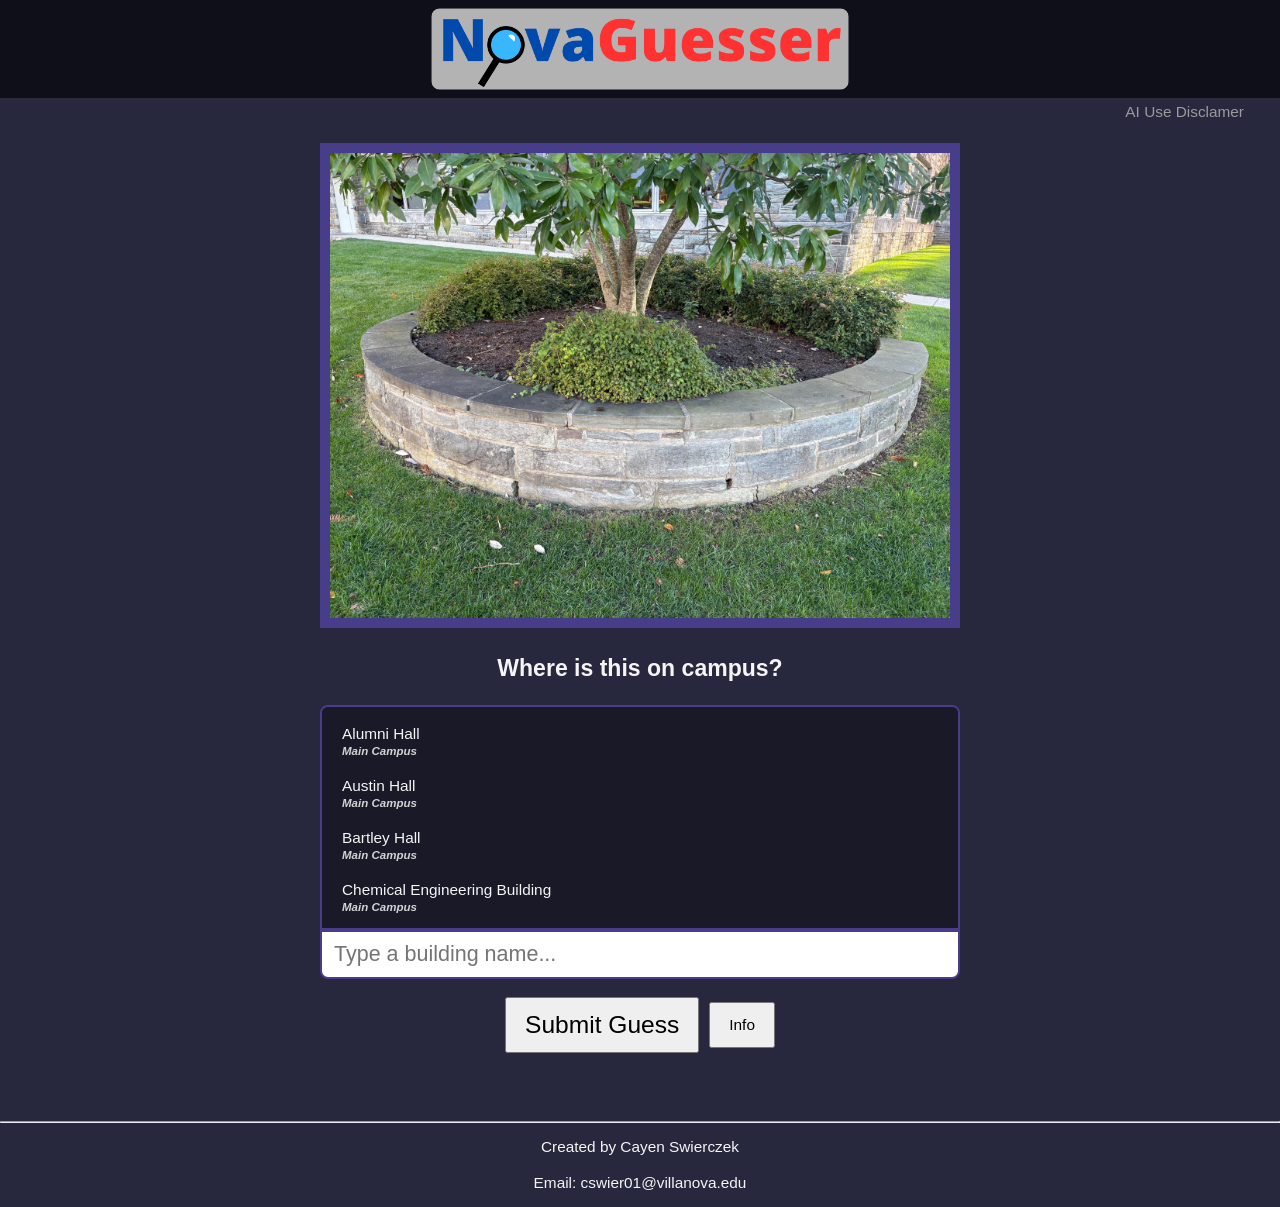
==== index.html @ a6aa708a "Day76" ====
<!DOCTYPE html>
<html lang="en">    

    <head>
        <meta charset="UTF-8">
        <meta name="viewport" content="width=device-width, initial-scale=1.0, shrink-to-fit=no">
        <meta name="author" content="NovaGuesser">
        <meta name="description" content="A game about guessing Villanova's campus.">
        <title>NovaGuesser</title>
        <link rel="icon" href="squareLogo.png" type="image/x-icon">
        <link rel="stylesheet" href="main.css" type="text/css">
    </head>
    
    <body>
        <header class="topbar">
            <img src="LongLogo.png" alt="NovaGuesser logo" class="logo" />
        </header>
        <button id="disclosureButton" class="disclosure-button" type="button">AI Use Disclamer</button>

        <main>

            <!-- Here you change one thing -->
            
            <img src="Day76.jpg" alt="Picture of a spot on Villanova's campus" id = "place" title="Daily Photo" loading="lazy">
            <h3>Where is this on campus?</h3>

            <div class="guess-picker">
                <div id="guessOptions" class="guess-options" role="listbox" aria-label="Campus locations"></div>
                <input type="search" id="guessSearch" placeholder="Type a building name..." autocomplete="off" aria-controls="guessOptions" aria-autocomplete="list">
            </div>

            <select name="guess" id="guess" hidden>
                <optgroup label="Main Campus">
                    <option value="Alumni Hall" selected>Alumni Hall</option>
                    <option value="Austin Hall">Austin Hall</option>
                    <option value="Bartley Hall">Bartley Hall</option>
                    <option value="Chemical Engineering Building">Chemical Engineering Building</option>
                    <option value="Connelly Center">Connelly Center</option>
                    <option value="Corr Hall">Corr Hall</option>
                    <option value="Delurey Hall">Delurey Hall</option>
                    <option value="Dougherty Hall">Dougherty Hall</option>
                    <option value="Driscoll Hall">Driscoll Hall</option>
                    <option value="Drosdick Hall">Drosdick Hall</option>
                    <option value="Facilities Management Building">Facilities Management Building</option>
                    <option value="Falvey Memorial Library">Falvey Memorial Library</option>
                    <option value="Faris Laboratory">Faris Laboratory</option>
                    <option value="Fedigan Hall">Fedigan Hall</option>
                    <option value="Greenhouse">Greenhouse</option>
                    <option value="Health Services Building">Health Services Building</option>
                    <option value="John Barry Hall">John Barry Hall</option>
                    <option value="Mendel Science Center">Mendel Science Center </option>
                    <option value="Middleton Hall">Middleton Hall</option>
                    <option value="Military Sciences Building">Military Sciences Building</option>
                    <option value="O'Dwyer Hall">O'Dwyer Hall</option>
                    <option value="St. Augustine Center">St. Augustine Center</option>
                    <option value="St. Rita Hall">St. Rita Hall</option>
                    <option value="St. Thomas of Villanova Church">St. Thomas of Villanova Church</option>
                    <option value="St. Thomas of Villanova Monastery">St. Thomas of Villanova Monastery</option>
                    <option value="Sheehan Hall">Sheehan Hall</option>
                    <option value="Simpson Hall">Simpson Hall</option>
                    <option value="Steam Plant">Steam Plant</option>
                    <option value="Sullivan Hall">Sullivan Hall</option>
                    <option value="Tolentine Hall">Tolentine Hall</option>
                    <option value="Vasey Hall">Vasey Hall</option>
                    <option value="Vic Maggitti Hall">Vic Maggitti Hall</option>
                    <option value="White Hall">White Hall</option>
                </optgroup>
                <optgroup label="Athletics Campus">
                    <option value="Andrew J. Talley Athletic Center">Andrew J. Talley Athletic Center</option>
                    <option value="Davis Center">Davis Center</option>
                    <option value="Finneran Pavilion">Finneran Pavilion</option>
                    <option value="Galberry Hall">Galberry Hall</option>
                    <option value="Jake Nevin Field House">Jake Nevin Field House</option>
                    <option value="Villanova Stadium">Villanova Stadium</option>
                </optgroup>
                <optgroup label="South Campus">
                    <option value="Caughlin Hall">Caughlin Hall</option>
                    <option value="Donahue Hall">Donahue Hall</option>
                    <option value="Good Counsel Hall">Good Counsel Hall</option>
                    <option value="McGuire Hall">McGuire Hall</option>
                    <option value="St. Katharine Hall">St. Katharine Hall</option>
                    <option value="St. Monica Hall">St. Monica Hall</option>
                    <option value="Stanford Hall">Stanford Hall</option>
                </optgroup>
                <optgroup label="Lancaster Avenue Campus">
                    <option value="Canon Hall">Canon Hall</option>
                    <option value="Dobbin Hall">Dobbin Hall</option>
                    <option value="Farrell Hall">Farrell Hall</option>
                    <option value="Friar Hall">Friar Hall</option>
                    <option value="Geraghty Hall">Geraghty Hall</option>
                    <option value="Griffin Hall">Griffin Hall</option>
                    <option value="Hovnanian Hall">Hovnanian Hall</option>
                    <option value="John and Joan Mullen Center">John and Joan Mullen Center</option>
                    <option value="Kennedy Hall">Kennedy Hall</option>
                    <option value="Kintsuba Hall">Kintsuba Hall</option>
                    <option value="McGuinn Hall">McGuinn Hall</option>
                    <option value="Moriarty Hall">Moriarty Hall</option>
                    <option value="Riley Hall">Riley Hall</option>
                    <option value="Stone Hall">Stone Hall</option>
                    <option value="Trinity Hall">Trinity Hall</option>
                </optgroup>
                <optgroup label="West Campus">
                    <option value="Burns Hall">Burns Hall</option>
                    <option value="Farley Hall">Farley Hall</option>
                    <option value="Gallagher Hall">Gallagher Hall</option>
                    <option value="Gallen Hall">Gallen Hall</option>
                    <option value="Garey Hall">Garey Hall</option>
                    <option value="Jackson Hall">Jackson Hall</option>
                    <option value="John F. Scarpa Hall">John F. Scarpa Hall</option>
                    <option value="Klekotka Hall">Klekotka Hall</option>
                    <option value="Moulden Hall">Moulden Hall</option>
                    <option value="Picotte Hall at Dundale">Picotte Hall at Dundale</option>
                    <option value="Rudolph Hall">Rudolph Hall</option>
                    <option value="St. Clare Hall">St. Clare Hall</option>
                    <option value="St. Mary Hall">St. Mary Hall</option>
                    <option value="Welsh Hall">Welsh Hall</option>
                </optgroup>
                <optgroup label="Cabrini Campus">
                    <option value="Angelo Hall">Angelo Hall</option>
                    <option value="Bellesini Hall">Bellesini Hall</option>
                    <option value="Cascia Hall Student Center">Cascia Hall Student Center</option>
                    <option value="Dixon Center and Nerney Pavilion">Dixon Center and Nerney Pavilion</option>
                    <option value="Emmaus Hall">Emmaus Hall</option>
                    <option value="Facilities Shop">Facilities Shop</option>
                    <option value="Francesca Hall">Francesca Hall</option>
                    <option value="Gatehouse">Gatehouse</option>
                    <option value="Iadarola Center">Iadarola Center</option>
                    <option value="Josephine Hall">Josephine Hall</option>
                    <option value="Lecceto Hall">Lecceto Hall</option>
                    <option value="Maguire House">Maguire House</option>
                    <option value="Montefalco Hall">Montefalco Hall</option>
                    <option value="Nicholas Hall">Nicholas Hall</option>
                    <option value="Ortiz Hall">Ortiz Hall</option>
                    <option value="Rosseter Hall">Rosseter Hall</option>
                    <option value="Sacred Heart Chapel">Sacred Heart Chapel</option>
                    <option value="Stanton Hall">Stanton Hall</option>
                    <option value="Tagaste Hall">Tagaste Hall</option>
                    <option value="Thomas Hall">Thomas Hall</option>
                    <option value="Xavier Hall">Xavier Hall</option>
                </optgroup>
            </select>
            <br>   
            <div class="game-controls">
                <button id="button" type="button"> Submit Guess </button>
                <button id="infoButton" type="button" aria-label="Explain result colors">Info</button>
            </div>
            <div id="guessMessage" aria-live="polite"></div>
            <div id="disclosureScreen" class="disclosure-screen" hidden>
                <div class="disclosure-card" role="dialog" aria-modal="true" aria-labelledby="disclosureTitle">
                    <button id="closeDisclosure" class="close-button" type="button" aria-label="Close AI use disclosure">&times;</button>
                    <h2 id="disclosureTitle">AI Use Disclamer</h2>
                    <p>I made a prototype of this page using no AI and an HTML tutorial by freeCodeCamp.org on Youtube.
                        Afterwards, I used VS Code's AI sidebar to give the page a topbar, a better menu system for all the campus locations, the popup windows, and the buttons that open the popups.
                        I also used Claude to get the site looking nice on mobile.
                        The logos and pictures are all made by me.
                    </p>
                </div>
            </div>
            <div id="infoScreen" class="info-screen" hidden>
                <div class="info-card" role="dialog" aria-modal="true" aria-labelledby="infoTitle">
                    <button id="closeInfoScreen" class="close-button" type="button" aria-label="Close instructions">&times;</button>
                    <h2 id="infoTitle">How to Play</h2>
                    <p><span class="info-box correct">🟩</span> Guess the building that this photo is either taken within, or taken closest to!</p>
                    <p><span class="info-box same-campus">🟨</span> Yellow guesses mean you are on the correct sub-campus. (For example, Cabrini Campus or West Campus)</p>
                    <p><span class="info-box incorrect">🟥</span> The answer will NOT be inside of a residence hall area.</p>
                    <p><span class="info-box unused">⬛</span> You get 6 guesses to find the right location.</p>
                </div>
            </div>
            <div id="endScreen" class="end-screen" hidden>
                <div class="end-card" role="dialog" aria-modal="true" aria-labelledby="endTitle">
                    <button id="closeEndScreen" class="close-button" type="button" aria-label="Close results">&times;</button>
                    <h2 id="endTitle">Good Guess!</h2>
                    <p id="endResult" class="end-result"></p>
                    <button id="shareButton" type="button">Share</button>
                    <p id="shareStatus" class="share-status" aria-live="polite"></p>
                </div>
            </div>

             <!-- Here you change two things -->
            
            <script>
                let correct = "Falvey Memorial Library"
                let day = "76"
                const guessSearch = document.querySelector("#guessSearch")
                const guessOptions = document.querySelector("#guessOptions")
                const guess = document.querySelector("#guess")
                const submitButton = document.querySelector("#button")
                const guessMessage = document.querySelector("#guessMessage")
                const endScreen = document.querySelector("#endScreen")
                const endTitle = document.querySelector("#endTitle")
                const endResult = document.querySelector("#endResult")
                const closeEndScreen = document.querySelector("#closeEndScreen")
                const shareButton = document.querySelector("#shareButton")
                const shareStatus = document.querySelector("#shareStatus")
                const infoButton = document.querySelector("#infoButton")
                const infoScreen = document.querySelector("#infoScreen")
                const closeInfoScreen = document.querySelector("#closeInfoScreen")
                const disclosureButton = document.querySelector("#disclosureButton")
                const disclosureScreen = document.querySelector("#disclosureScreen")
                const closeDisclosure = document.querySelector("#closeDisclosure")
                let activeOption = -1
                let resultHistory = []
                let done = false
                let attempt = 1

                Array.from(guess.options).forEach(option => {
                    option.dataset.campus = option.parentElement.label
                })

                function showOptions(searchTerm = "") {
                    const term = searchTerm.toLowerCase()
                    const matchingOptions = Array.from(guess.options).filter(option =>
                        option.textContent.toLowerCase().includes(term) ||
                        option.dataset.campus.toLowerCase().includes(term)
                    )

                    guessOptions.innerHTML = ""
                    activeOption = -1
                    matchingOptions.forEach(option => {
                        const optionButton = document.createElement("button")
                        optionButton.type = "button"
                        optionButton.className = "guess-option"
                        optionButton.setAttribute("role", "option")
                        optionButton.innerHTML = `<span>${option.textContent.trim()}</span><small>${option.dataset.campus}</small>`
                        optionButton.addEventListener("click", () => selectOption(option))
                        guessOptions.appendChild(optionButton)
                    })
                }

                function selectOption(option) {
                    guess.value = option.value
                    guessSearch.value = option.textContent.trim()
                    showOptions(guessSearch.value)
                }

                function addGuessResult(selectedOption, resultClass) {
                    const resultRow = document.createElement("div")
                    resultRow.className = "guess-result"

                    const resultBox = document.createElement("span")
                    resultBox.className = `result-box ${resultClass}`
                    resultBox.setAttribute("aria-label", resultClass)

                    const resultText = document.createElement("span")
                    resultText.className = "result-text"
                    resultText.textContent = selectedOption.textContent.trim()

                    resultRow.append(resultBox, resultText)
                    guessMessage.appendChild(resultRow)
                }

                function closeResults() {
                    endScreen.hidden = true
                }

                function closeInfo() {
                    infoScreen.hidden = true
                }

                function closeDisclosureWindow() {
                    disclosureScreen.hidden = true
                }

                function updateCompletionControl() {
                    infoButton.textContent = "Results"
                    infoButton.setAttribute("aria-label", "Show game results")
                    infoButton.onclick = () => {
                        endScreen.hidden = false
                        closeEndScreen.focus()
                    }
                }

                function getResultEmoji(resultClass) {
                    if (resultClass === "correct") {
                        return "🟩"
                    }
                    if (resultClass === "same-campus") {
                        return "🟨"
                    }
                    return "🟥"
                }

                function showEndScreen(lost = false) {
                    const unusedGuesses = 6 - resultHistory.length
                    const resultEmojis = resultHistory.join("") + "⬛".repeat(unusedGuesses)
                    endResult.textContent = `NovaGuesser #${day} ${resultHistory.length}/6\n${resultEmojis}\n\nPlay at https://novaguesser.github.io/`
                    endTitle.textContent = lost ? `Today was ${correct}.` : "Good Guess!"
                    endScreen.hidden = false
                    shareStatus.textContent = ""
                    closeEndScreen.focus()
                }

                guessSearch.addEventListener("input", () => showOptions(guessSearch.value))
                guessSearch.addEventListener("keydown", event => {
                    const options = guessOptions.querySelectorAll(".guess-option")
                    if (event.key === "ArrowDown" || event.key === "ArrowUp") {
                        event.preventDefault()
                        activeOption = event.key === "ArrowDown"
                            ? Math.min(activeOption + 1, options.length - 1)
                            : Math.max(activeOption - 1, 0)
                        options.forEach(option => option.classList.remove("active"))
                        options[activeOption]?.classList.add("active")
                        options[activeOption]?.scrollIntoView({ block: "nearest" })
                    }
                    if (event.key === "Enter" && options[activeOption]) {
                        event.preventDefault()
                        options[activeOption].click()
                    }
                })

                guess.value = guess.options[0].value
                showOptions()
                submitButton.addEventListener("click", anFunc)
                infoButton.addEventListener("click", () => {
                    if (done) {
                        return
                    }
                    infoScreen.hidden = false
                    closeInfoScreen.focus()
                })
                closeInfoScreen.addEventListener("click", closeInfo)
                disclosureButton.addEventListener("click", () => {
                    disclosureScreen.hidden = false
                    closeDisclosure.focus()
                })
                closeDisclosure.addEventListener("click", closeDisclosureWindow)
                closeEndScreen.addEventListener("click", closeResults)
                shareButton.addEventListener("click", async () => {
                    try {
                        await navigator.clipboard.writeText(endResult.textContent)
                        shareStatus.textContent = "Text copied!"
                    }
                    catch (error) {
                        shareStatus.textContent = "Unable to copy text."
                    }
                })
                endScreen.addEventListener("click", event => {
                    if (event.target === endScreen) {
                        closeResults()
                    }
                })
                infoScreen.addEventListener("click", event => {
                    if (event.target === infoScreen) {
                        closeInfo()
                    }
                })
                disclosureScreen.addEventListener("click", event => {
                    if (event.target === disclosureScreen) {
                        closeDisclosureWindow()
                    }
                })
                
                function anFunc() {                    
                    if (attempt < 7 && done != true)
                    {
                        const selectedOption = guess.options[guess.selectedIndex]
                        const correctOption = Array.from(guess.options).find(option => option.value === correct)
                        const resultClass = guess.value === correct
                            ? "correct"
                            : selectedOption.dataset.campus === correctOption.dataset.campus
                                ? "same-campus"
                                : "incorrect"

                        addGuessResult(selectedOption, resultClass)
                        resultHistory.push(getResultEmoji(resultClass))
                        guessSearch.value = ""
                        showOptions()
                        guessSearch.focus()

                        if (guess.value === correct) {
                            done = true
                            updateCompletionControl()
                            showEndScreen()
                        }
                        else {
                            attempt++;
                            if (attempt === 7) {
                                done = true
                                updateCompletionControl()
                                showEndScreen(true)

                            }
                        }

                    }  
                }
            </script>
            <br>
            <br>
            <hr>

            <p>
                Created by Cayen Swierczek<br><br>
                Email: cswier01@villanova.edu
            </p>





        </main>
    </body>
---- main.css ----
*, *::before, *::after {
    box-sizing: border-box;
}

html {
    font-size: clamp(15px, 1.2vw, 20px);
    font-family: sans-serif;
    overflow-x: hidden;
}

body {
    margin: 0;
    background-color: rgb(39, 39, 61); 
    color: whitesmoke;
    text-align: center;
    padding-top: calc(clamp(68px, 8vw, 100px) + 1.8rem);
    overflow-x: hidden;
}

.topbar {
    position: fixed;
    top: 0;
    left: 0;
    width: 100%;
    background: rgba(15, 15, 25, 0.96);
    border-bottom: 2px solid rgba(255, 255, 255, 0.12);
    box-sizing: border-box;
    z-index: 1000;
    display: flex;
    align-items: center;
    justify-content: center;
    height: clamp(68px, 8vw, 100px);
    padding: clamp(8px, 1.5vw, 14px) 4vw;
}

.logo {
    display: block;
    max-height: calc(clamp(68px, 8vw, 100px) - 16px);
    width: auto;
    max-width: min(90vw, 420px);
    object-fit: contain;
    max-width: 100%
}

.disclosure-button {
    position: fixed;
    top: clamp(68px, 8vw, 100px);
    right: clamp(10px, 3vw, 36px);
    z-index: 999;
    border: 0;
    padding: 3px 0;
    background: transparent;
    color: #9b9b9b;
    font: inherit;
    font-size: clamp(0.85rem, 1.4vw, 1rem);
    cursor: pointer;
}

.disclosure-button:hover,
.disclosure-button:focus-visible {
    color: whitesmoke;
    text-decoration: underline;
}

h1 {
    margin-top: 0;
    font-size: clamp(1.5rem, 3vw, 2.2rem);
}

h3 {
    font-size: clamp(1.15rem, 2.5vw, 1.5rem);
}

#place {
    box-sizing: border-box;
    max-width: 640px;
    width: min(calc(100vw - 2rem), 640px);
    height: auto;
    border: clamp(4px, 1vw, 10px) solid darkslateblue;
    margin-top: clamp(0.5rem, 2vw, 1rem);
}

#shareButton {
    margin-top: 12px;
    padding: clamp(10px, 2vw, 14px) clamp(20px, 4vw, 28px);
    font-size: 2.0rem;
    font-weight: bold;
    background: darkslateblue;
    color: whitesmoke;
    border: 2px solid rgba(255, 255, 255, 0.2);
    border-radius: 6px;
    cursor: pointer;
}

.guess-picker {
    width: min(calc(100vw - 2rem), 640px);
    margin: 0 auto;
    text-align: left;
}

.guess-options {
    height: clamp(140px, 25vh, 260px);
    overflow-y: auto;
    padding: 8px;
    background: rgb(25, 25, 40);
    border: 2px solid darkslateblue;
    border-radius: 8px 8px 0 0;
}

.guess-option {
    display: block;
    width: 100%;
    padding: 10px 12px;
    border: 0;
    background: transparent;
    color: whitesmoke;
    font: inherit;
    text-align: left;
    cursor: pointer;
}

.guess-option:hover,
.guess-option.active {
    background: darkslateblue;
}

.guess-option small {
    display: block;
    margin-top: 2px;
    color: lightgray;
    font-size: 0.75rem;
    font-style: italic;
    font-weight: bold;
}

.guess-picker label {
    display: block;
    margin-top: 12px;
    margin-bottom: 5px;
    font-size: 0.9rem;
}

#guessSearch {
    box-sizing: border-box;
    width: 100%;
    padding: 10px 12px;
    border: 2px solid darkslateblue;
    border-radius: 0 0 8px 8px;
    font-size: clamp(1rem, 2.5vw, 1.4rem);
}

.game-controls {
    display: flex;
    flex-wrap: wrap;
    justify-content: center;
    align-items: center;
    gap: clamp(6px, 1.5vw, 10px);
    padding: 0 1rem;
}

#button,
#infoButton {
    font-size: clamp(1rem, 2.5vw, 1.6rem);
    padding: clamp(8px, 1vw, 12px) clamp(10px, 1.5vw, 18px);
}

#infoButton {
    font-size: clamp(0.85rem, 1.8vw, 1rem);
}

#guessMessage {
    width: min(calc(100vw - 2rem), 640px);
    margin: clamp(16px, 3vw, 24px) auto;
}

.guess-result {
    display: flex;
    align-items: center;
    gap: clamp(10px, 2vw, 18px);
    min-height: clamp(52px, 8vw, 64px);
    margin: clamp(7px, 1.5vw, 10px) 0;
    padding: clamp(6px, 1vw, 8px) clamp(10px, 2vw, 14px);
    background: rgb(25, 25, 40);
    border-radius: 6px;
    text-align: left;
}

.result-box {
    flex: 0 0 clamp(34px, 6vw, 44px);
    width: clamp(34px, 6vw, 44px);
    height: clamp(34px, 6vw, 44px);
    border-radius: 4px;
}

.result-box.correct {
    background: #4caf50;
}

.result-box.same-campus {
    background: #d6a928;
}

.result-box.incorrect {
    background: #c83b3b;
}

.result-text {
    font-size: clamp(0.9rem, 2.2vw, 1.15rem);
    overflow-wrap: anywhere;
}

.end-screen {
    position: fixed;
    inset: 0;
    z-index: 2000;
    display: grid;
    place-items: center;
    padding: 20px;
    background: rgba(0, 0, 0, 0.72);
}

.info-screen {
    position: fixed;
    inset: 0;
    z-index: 1900;
    display: grid;
    place-items: center;
    padding: 20px;
    background: rgba(0, 0, 0, 0.72);
}

.info-screen[hidden] {
    display: none;
}

.disclosure-screen {
    position: fixed;
    inset: 0;
    z-index: 2100;
    display: grid;
    place-items: center;
    padding: 20px;
    background: rgba(0, 0, 0, 0.72);
}

.disclosure-screen[hidden] {
    display: none;
}

.disclosure-card {
    position: relative;
    box-sizing: border-box;
    width: min(calc(100vw - 2rem), 420px);
    max-height: calc(100vh - 2rem);
    overflow-y: auto;
    padding: clamp(24px, 6vw, 32px) clamp(16px, 5vw, 24px) clamp(16px, 5vw, 24px);
    background: rgb(39, 39, 61);
    border: 2px solid darkslateblue;
    border-radius: 8px;
    box-shadow: 0 12px 40px rgba(0, 0, 0, 0.45);
}

.disclosure-card h2 {
    margin-top: 0;
}

.info-card {
    position: relative;
    box-sizing: border-box;
    width: min(calc(100vw - 2rem), 420px);
    max-height: calc(100vh - 2rem);
    overflow-y: auto;
    padding: clamp(24px, 6vw, 32px) clamp(16px, 5vw, 24px) clamp(16px, 5vw, 24px);
    background: rgb(39, 39, 61);
    border: 2px solid darkslateblue;
    border-radius: 8px;
    box-shadow: 0 12px 40px rgba(0, 0, 0, 0.45);
    text-align: left;
}

.info-card h2 {
    margin-top: 0;
    text-align: center;
}

.info-box {
    display: inline-block;
    width: 1.5em;
    margin-right: 8px;
    text-align: center;
}

.info-box.correct {
    color: #4caf50;
}

.info-box.same-campus {
    color: #d6a928;
}

.info-box.incorrect {
    color: #c83b3b;
}

.info-box.unused {
    color: #999;
}

.end-screen[hidden] {
    display: none;
}

.end-card {
    position: relative;
    box-sizing: border-box;
    width: min(calc(100vw - 2rem), 420px);
    max-height: calc(100vh - 2rem);
    overflow-y: auto;
    padding: clamp(24px, 6vw, 32px) clamp(16px, 5vw, 24px) clamp(16px, 5vw, 24px);
    background: rgb(39, 39, 61);
    border: 2px solid darkslateblue;
    border-radius: 8px;
    box-shadow: 0 12px 40px rgba(0, 0, 0, 0.45);
}

.end-card h2 {
    margin-top: 0;
}

.end-result {
    white-space: pre-line;
    line-height: 1.6;
}

.share-status {
    min-height: 1.2em;
    margin-bottom: 0;
    color: lightgreen;
    font-size: 0.9rem;
}

.close-button {
    position: absolute;
    top: 8px;
    right: 10px;
    border: 0;
    background: transparent;
    color: whitesmoke;
    font-size: 28px;
    cursor: pointer;
}

@media (max-width: 600px) {
    html {
        font-size: 19px;
    }

    body {
        padding-top: calc(clamp(68px, 8vw, 100px) + 2rem);
    }

    main {
        width: 100%;
    }

    #place,
    .guess-picker,
    #guessMessage {
        width: 100%;
    }

    #place {
        max-width: none;
    }

    h1 {
        padding: 0 0.25rem;
        font-size: clamp(1.9rem, 10vw, 2.4rem);
    }

    h3 {
        padding: 0 0.25rem;
        font-size: clamp(1.35rem, 6vw, 1.7rem);
    }

    .guess-options {
        height: 32vh;
        min-height: 190px;
    }

    .guess-option {
        padding: 14px 12px;
    }

    #guessSearch {
        padding: 14px 12px;
        font-size: 1.3rem;
    }

    #button,
    #infoButton {
        padding: 12px 16px;
    }

    #button {
        font-size: 2.35rem;
    }

    #infoButton {
        font-size: 1.05rem;
    }

    .guess-result {
        gap: 10px;
        min-height: 68px;
        padding: 10px 12px;
    }

    .result-box {
        flex-basis: 48px;
        width: 48px;
        height: 48px;
    }

    .result-text {
        font-size: 1.1rem;
    }
}
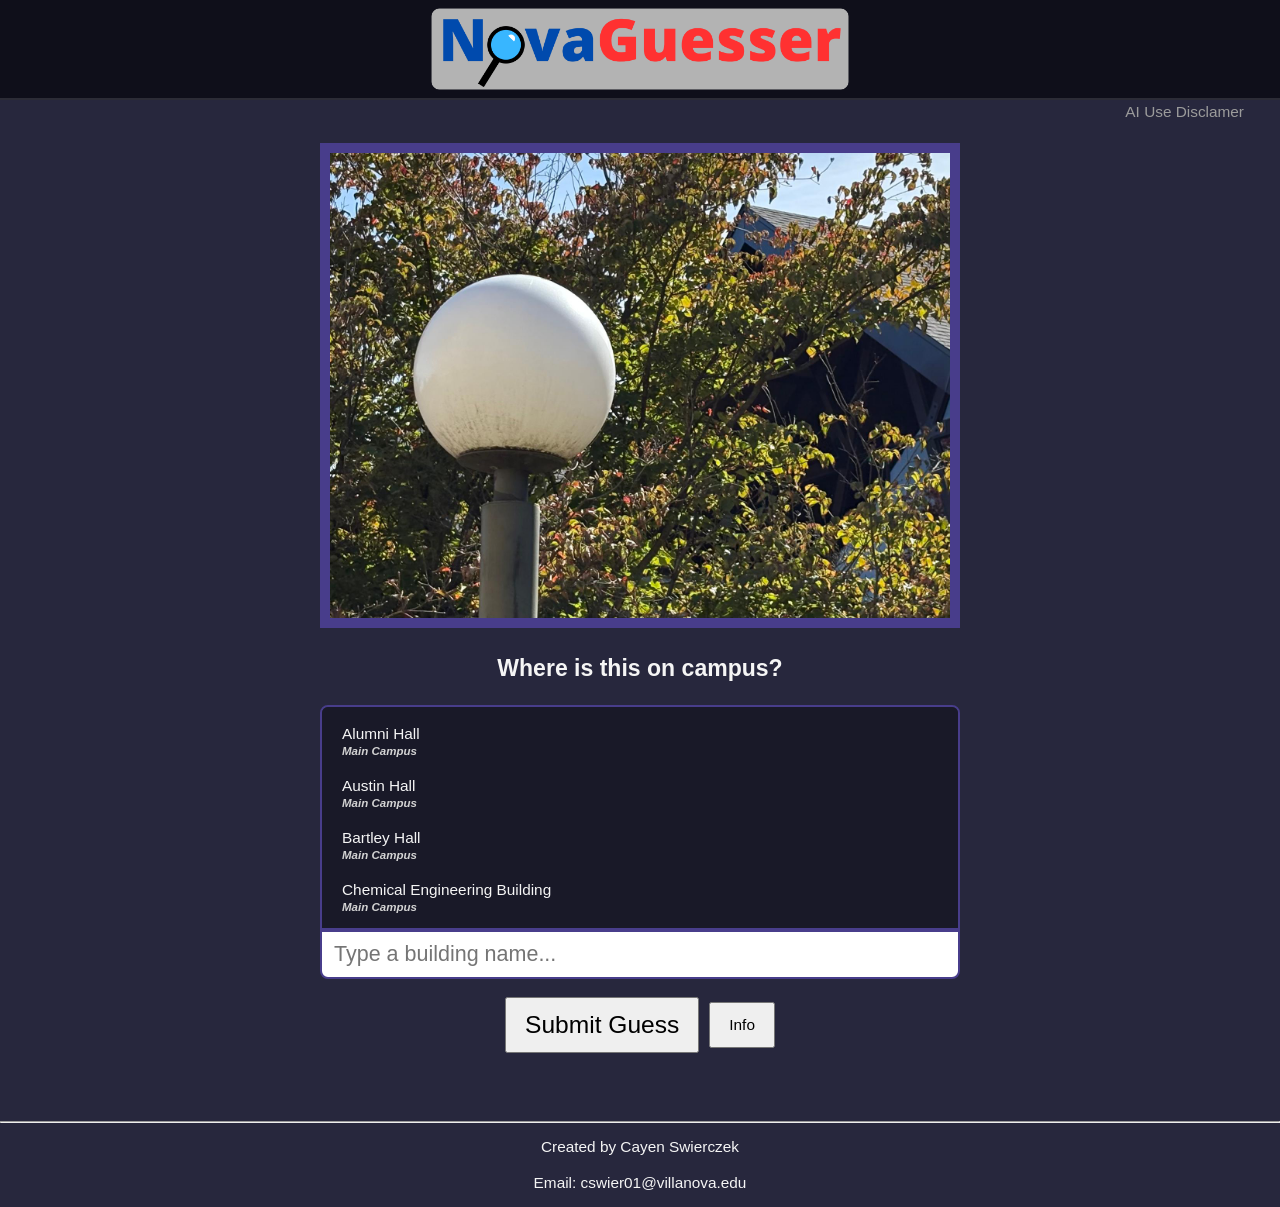
==== commit 99e81319: "Day77" ====
--- a/index.html
+++ b/index.html
@@ -21,7 +21,7 @@
 
             <!-- Here you change one thing -->
             
-            <img src="Day76.jpg" alt="Picture of a spot on Villanova's campus" id = "place" title="Daily Photo" loading="lazy">
+            <img src="Day77.jpg" alt="Picture of a spot on Villanova's campus" id = "place" title="Daily Photo" loading="lazy">
             <h3>Where is this on campus?</h3>
 
             <div class="guess-picker">
@@ -179,8 +179,8 @@
              <!-- Here you change two things -->
             
             <script>
-                let correct = "Falvey Memorial Library"
-                let day = "76"
+                let correct = "Connelly Center"
+                let day = "77"
                 const guessSearch = document.querySelector("#guessSearch")
                 const guessOptions = document.querySelector("#guessOptions")
                 const guess = document.querySelector("#guess")
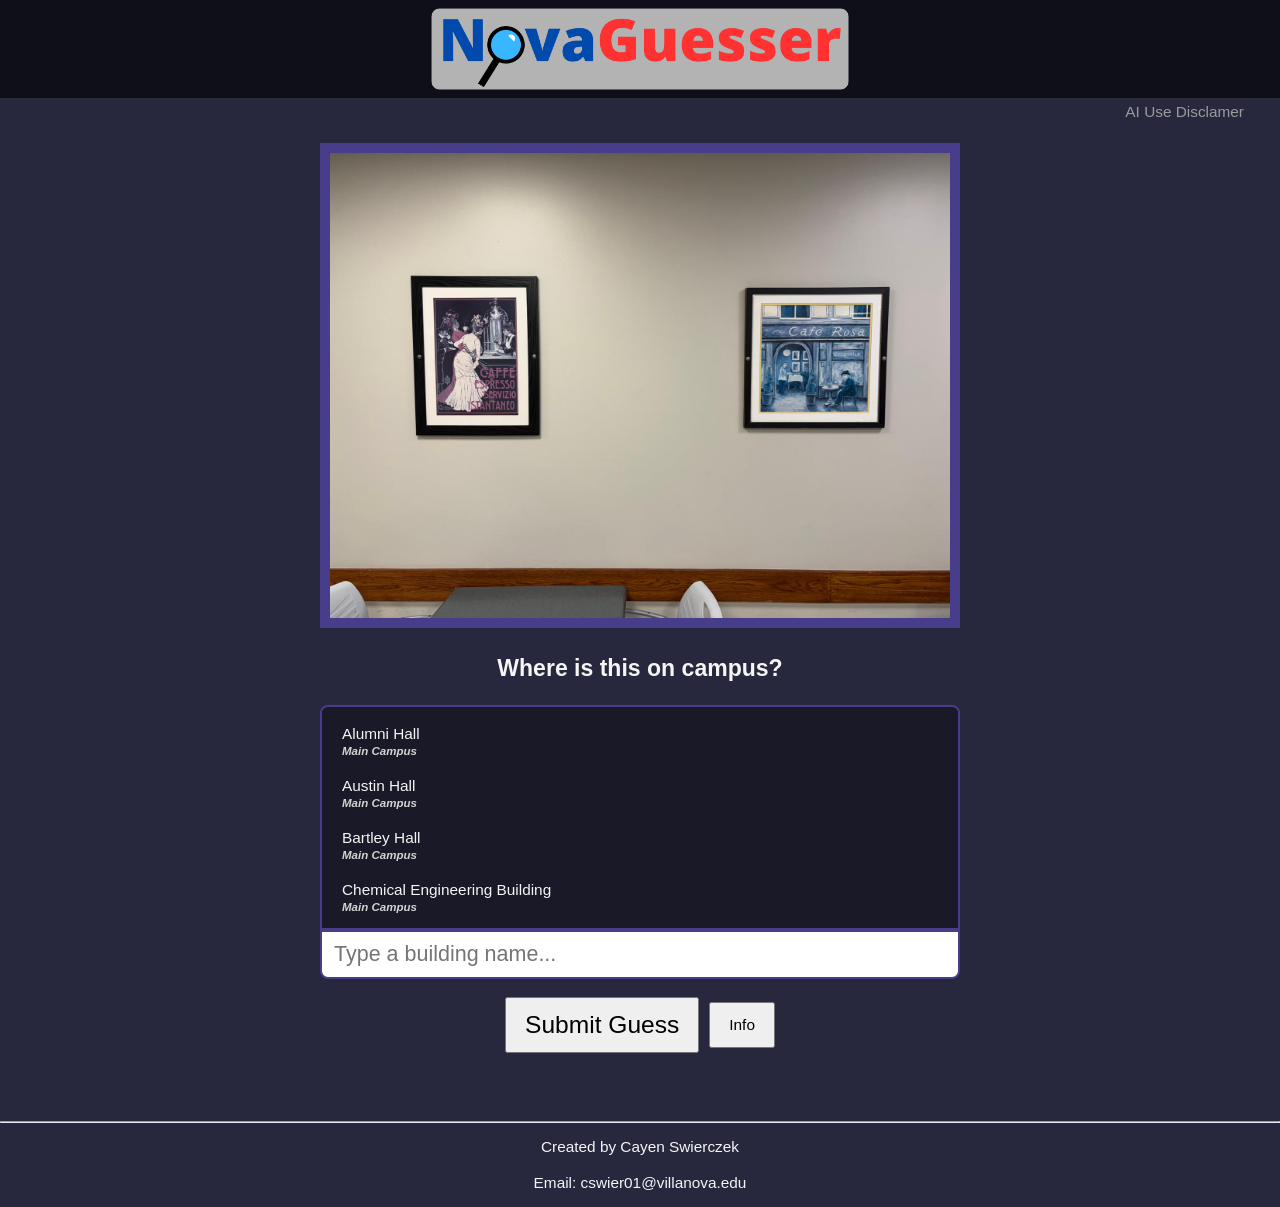
==== commit c720c47e: "Day 78" ====
--- a/index.html
+++ b/index.html
@@ -21,7 +21,7 @@
 
             <!-- Here you change one thing -->
             
-            <img src="Day77.jpg" alt="Picture of a spot on Villanova's campus" id = "place" title="Daily Photo" loading="lazy">
+            <img src="Day78.jpg" alt="Picture of a spot on Villanova's campus" id = "place" title="Daily Photo" loading="lazy">
             <h3>Where is this on campus?</h3>
 
             <div class="guess-picker">
@@ -179,8 +179,8 @@
              <!-- Here you change two things -->
             
             <script>
-                let correct = "Connelly Center"
-                let day = "77"
+                let correct = "St. Mary Hall"
+                let day = "78"
                 const guessSearch = document.querySelector("#guessSearch")
                 const guessOptions = document.querySelector("#guessOptions")
                 const guess = document.querySelector("#guess")
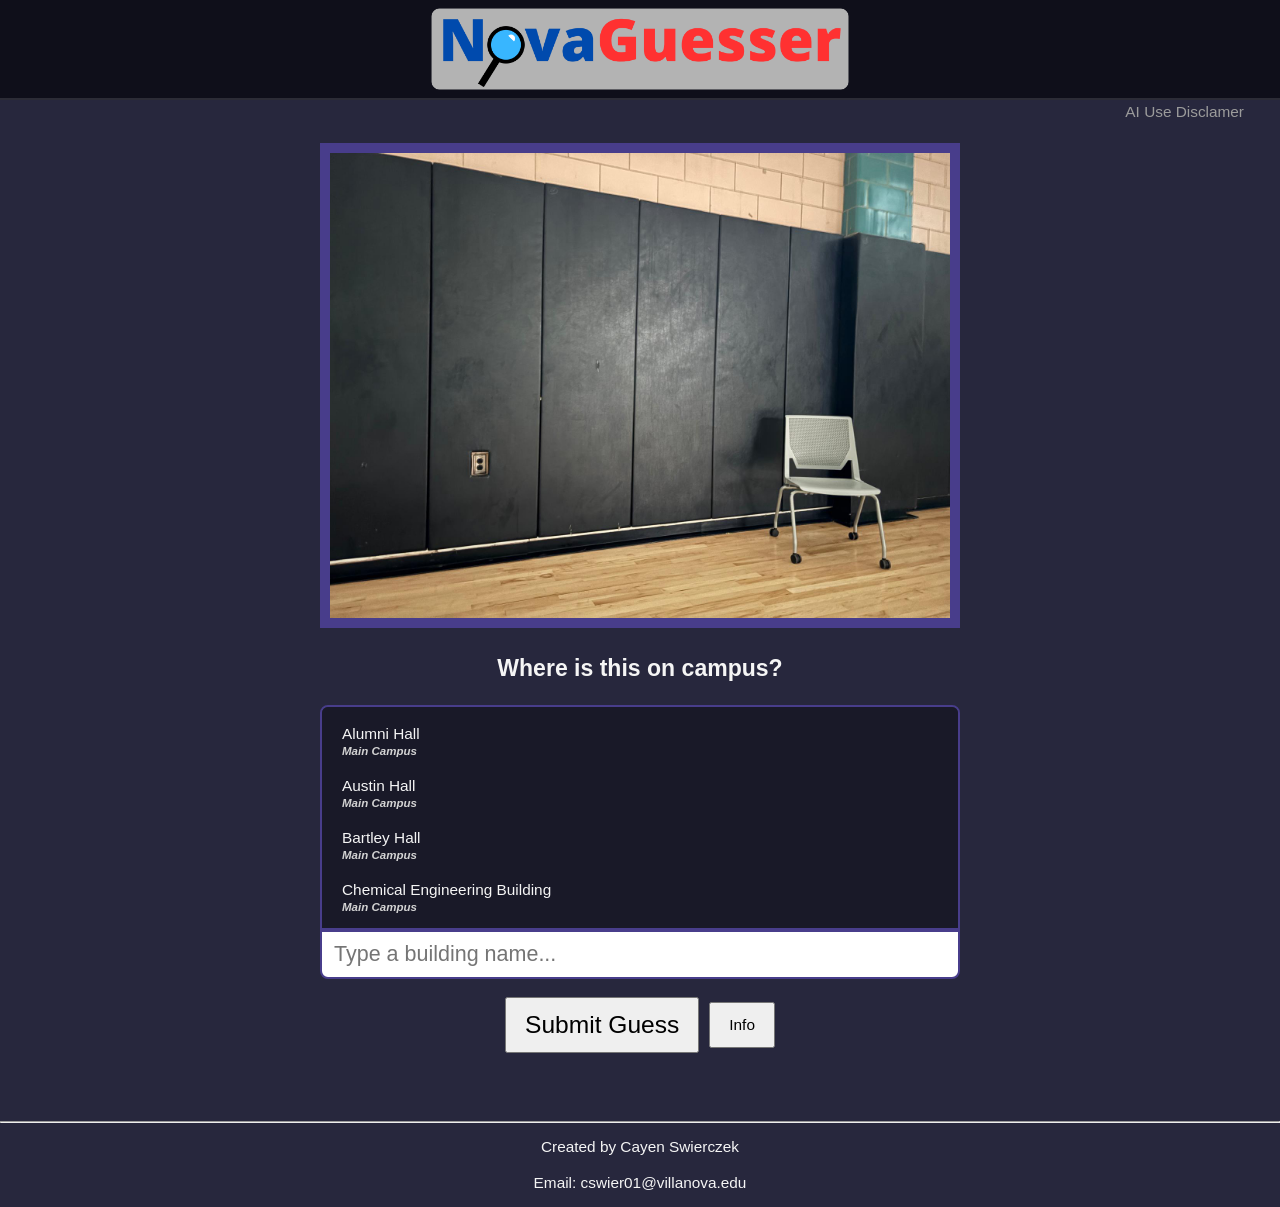
==== commit d8012884: "Update index.html" ====
--- a/index.html
+++ b/index.html
@@ -21,7 +21,7 @@
 
             <!-- Here you change one thing -->
             
-            <img src="Day78.jpg" alt="Picture of a spot on Villanova's campus" id = "place" title="Daily Photo" loading="lazy">
+            <img src="Day79.jpg" alt="Picture of a spot on Villanova's campus" id = "place" title="Daily Photo" loading="lazy">
             <h3>Where is this on campus?</h3>
 
             <div class="guess-picker">
@@ -180,7 +180,7 @@
             
             <script>
                 let correct = "St. Mary Hall"
-                let day = "78"
+                let day = "79"
                 const guessSearch = document.querySelector("#guessSearch")
                 const guessOptions = document.querySelector("#guessOptions")
                 const guess = document.querySelector("#guess")
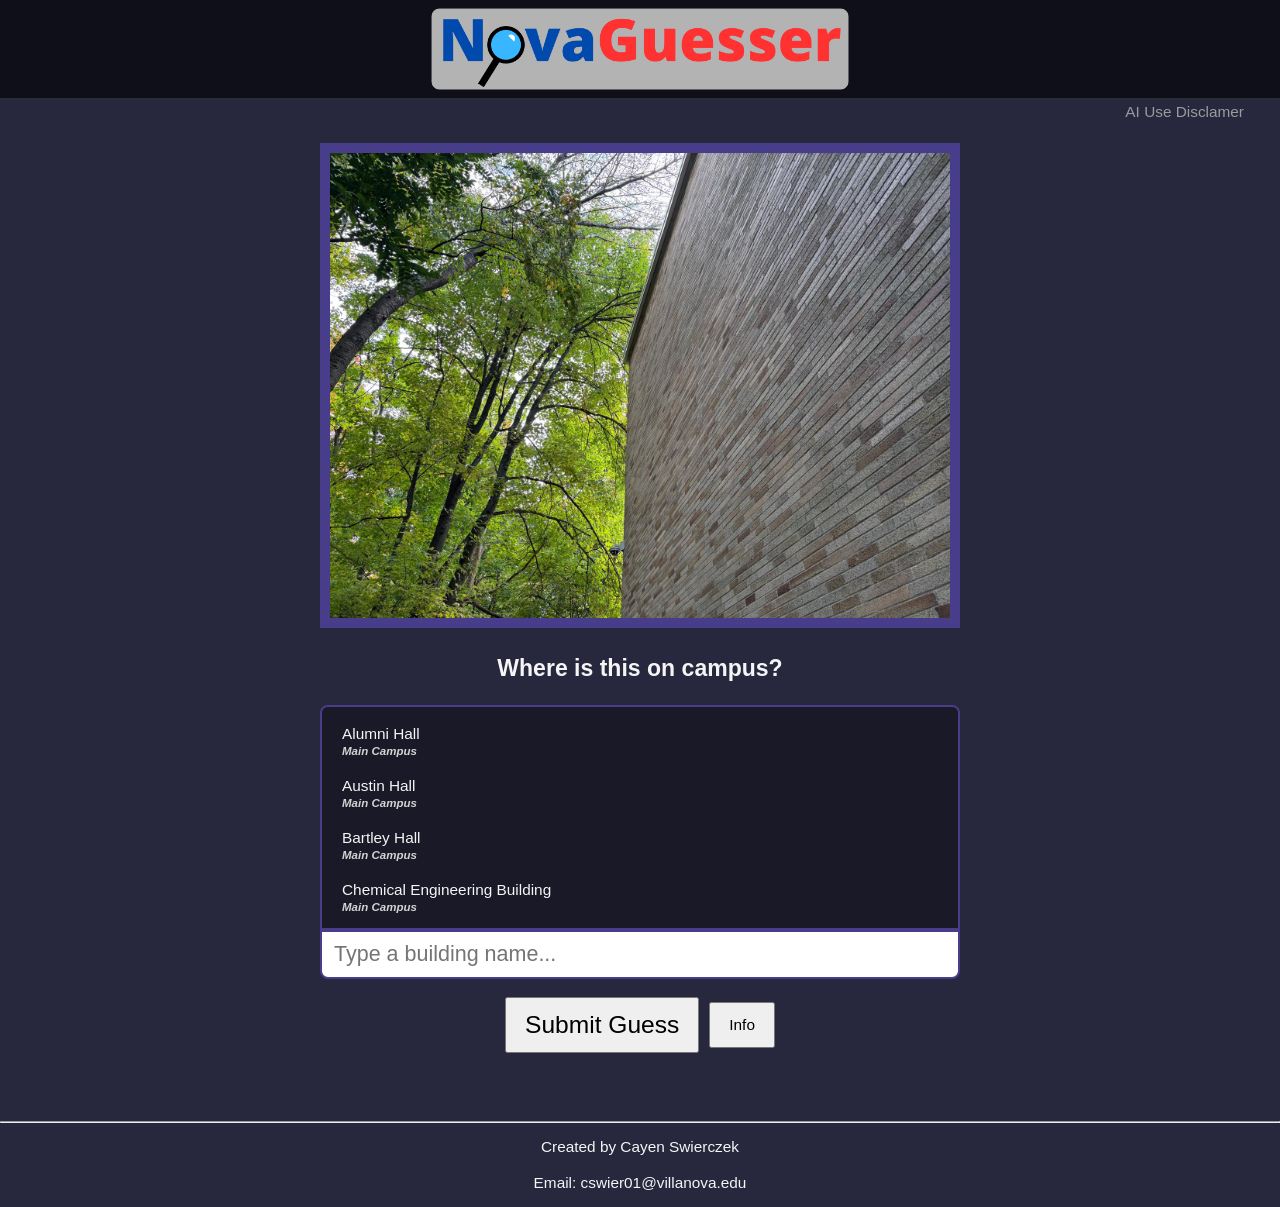
==== commit 1222fb7e: "Day80" ====
--- a/index.html
+++ b/index.html
@@ -21,7 +21,7 @@
 
             <!-- Here you change one thing -->
             
-            <img src="Day79.jpg" alt="Picture of a spot on Villanova's campus" id = "place" title="Daily Photo" loading="lazy">
+            <img src="Day80.jpg" alt="Picture of a spot on Villanova's campus" id = "place" title="Daily Photo" loading="lazy">
             <h3>Where is this on campus?</h3>
 
             <div class="guess-picker">
@@ -179,8 +179,8 @@
              <!-- Here you change two things -->
             
             <script>
-                let correct = "St. Mary Hall"
-                let day = "79"
+                let correct = "Tagaste Hall"
+                let day = "80"
                 const guessSearch = document.querySelector("#guessSearch")
                 const guessOptions = document.querySelector("#guessOptions")
                 const guess = document.querySelector("#guess")
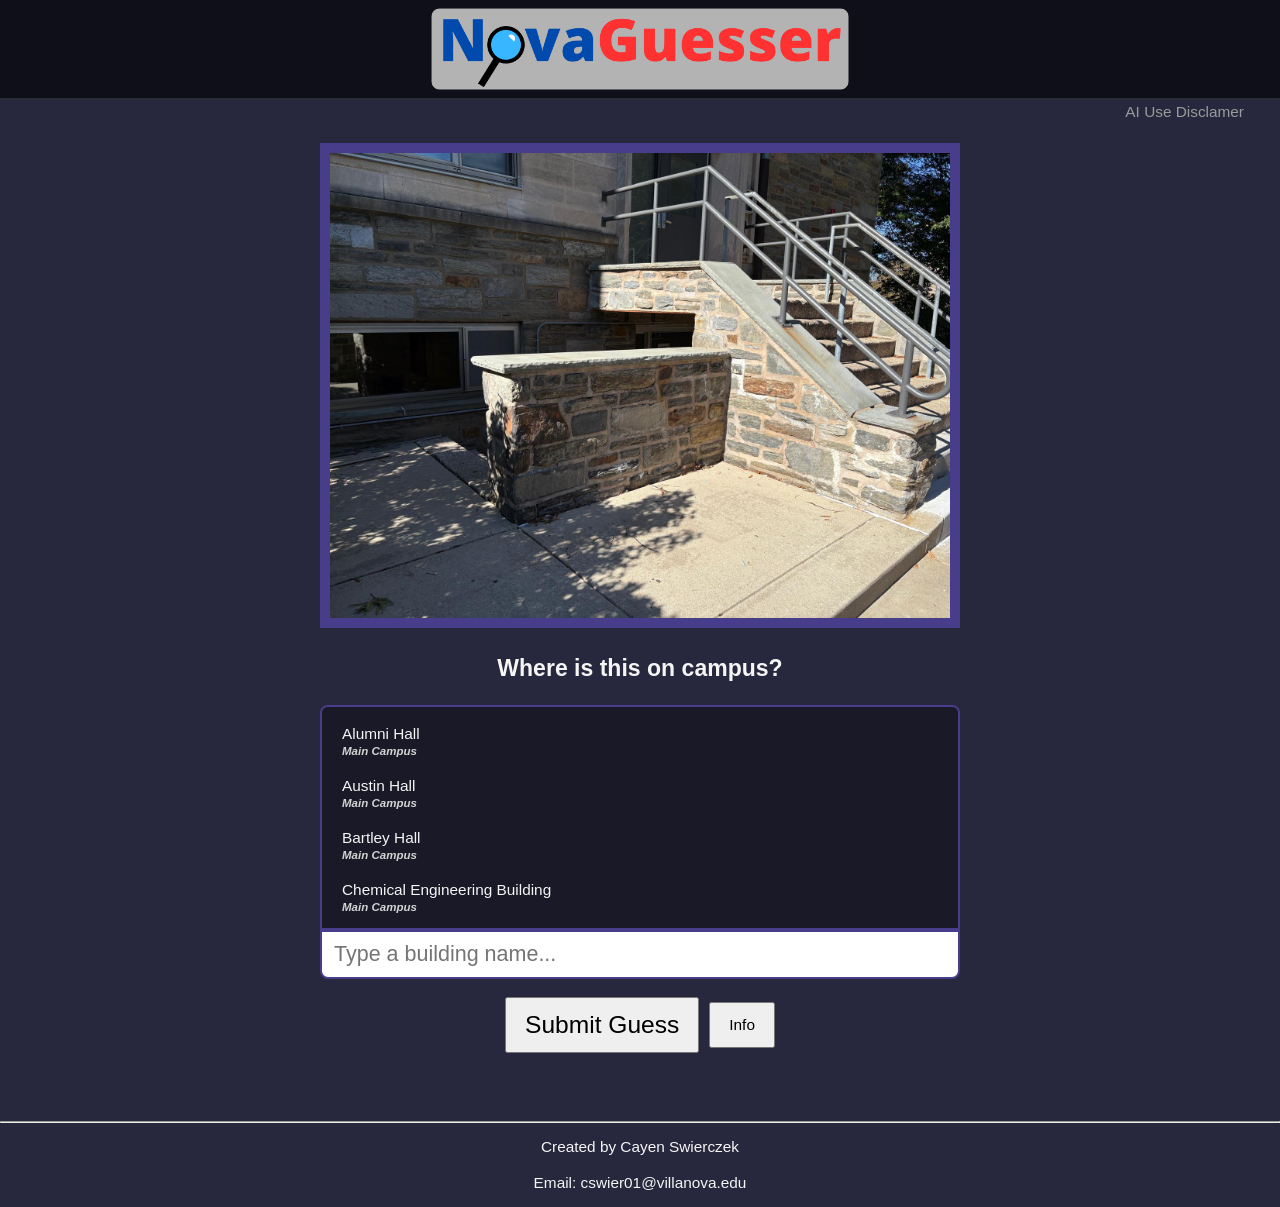
==== commit b9edeaff: "Day 81" ====
--- a/index.html
+++ b/index.html
@@ -21,7 +21,7 @@
 
             <!-- Here you change one thing -->
             
-            <img src="Day80.jpg" alt="Picture of a spot on Villanova's campus" id = "place" title="Daily Photo" loading="lazy">
+            <img src="Day81.jpg" alt="Picture of a spot on Villanova's campus" id = "place" title="Daily Photo" loading="lazy">
             <h3>Where is this on campus?</h3>
 
             <div class="guess-picker">
@@ -179,8 +179,8 @@
              <!-- Here you change two things -->
             
             <script>
-                let correct = "Tagaste Hall"
-                let day = "80"
+                let correct = "Sullivan Hall"
+                let day = "81"
                 const guessSearch = document.querySelector("#guessSearch")
                 const guessOptions = document.querySelector("#guessOptions")
                 const guess = document.querySelector("#guess")
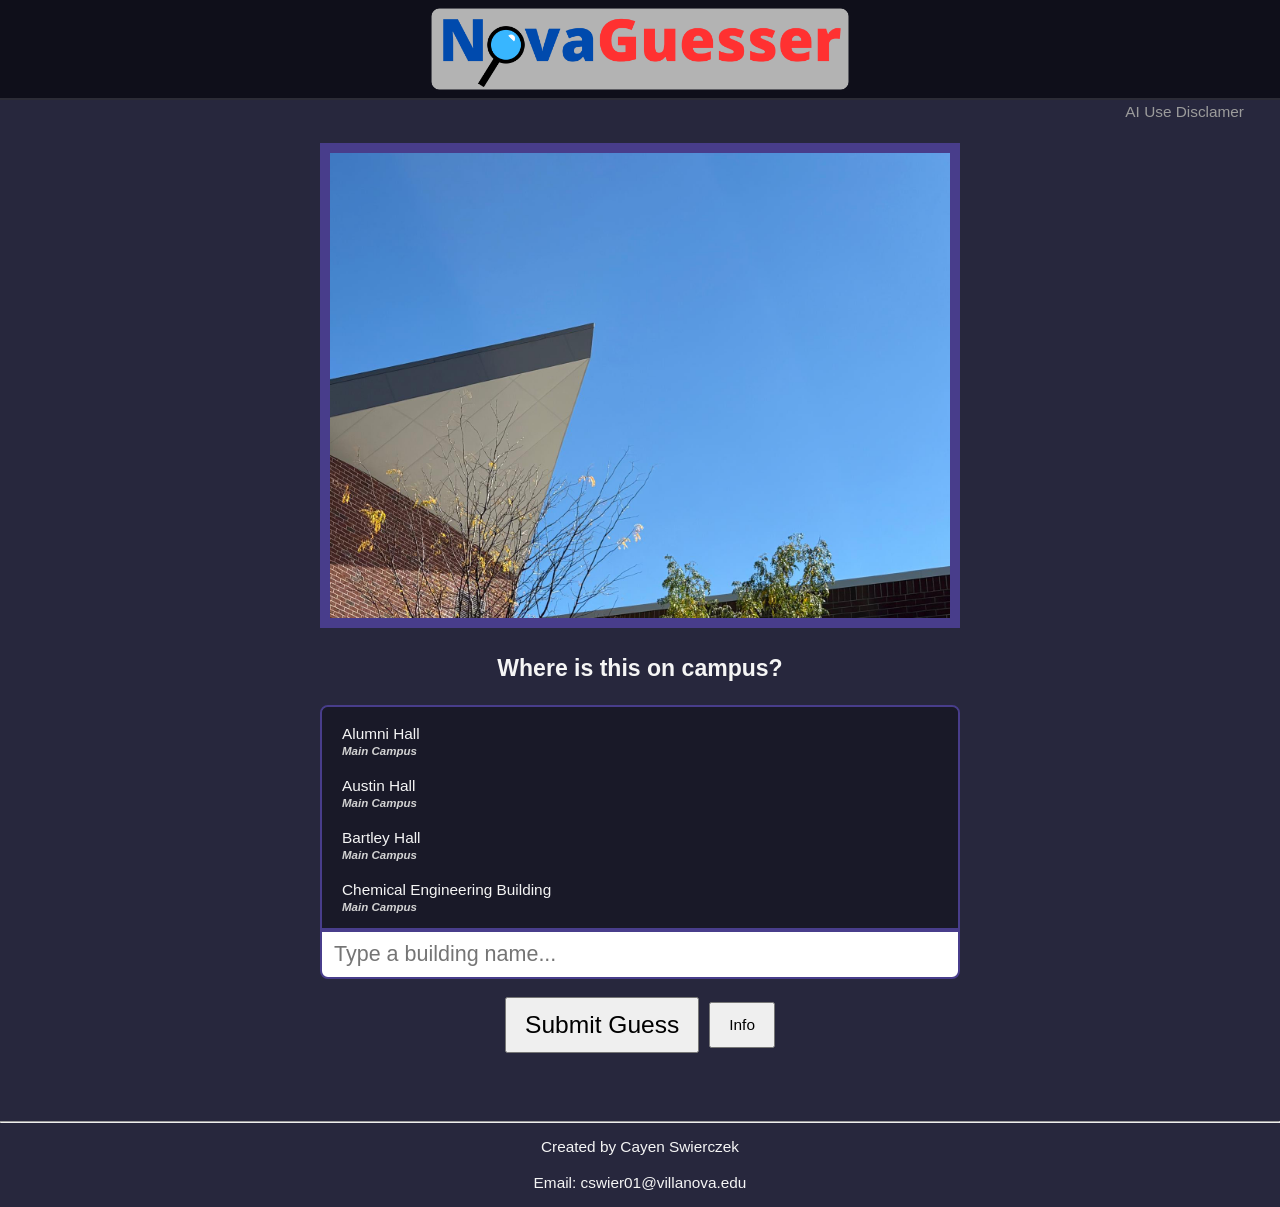
==== commit b5baef1a: "Day 82" ====
--- a/index.html
+++ b/index.html
@@ -21,7 +21,7 @@
 
             <!-- Here you change one thing -->
             
-            <img src="Day81.jpg" alt="Picture of a spot on Villanova's campus" id = "place" title="Daily Photo" loading="lazy">
+            <img src="Day82.jpg" alt="Picture of a spot on Villanova's campus" id = "place" title="Daily Photo" loading="lazy">
             <h3>Where is this on campus?</h3>
 
             <div class="guess-picker">
@@ -179,8 +179,8 @@
              <!-- Here you change two things -->
             
             <script>
-                let correct = "Sullivan Hall"
-                let day = "81"
+                let correct = "Finneran Pavilion"
+                let day = "82"
                 const guessSearch = document.querySelector("#guessSearch")
                 const guessOptions = document.querySelector("#guessOptions")
                 const guess = document.querySelector("#guess")
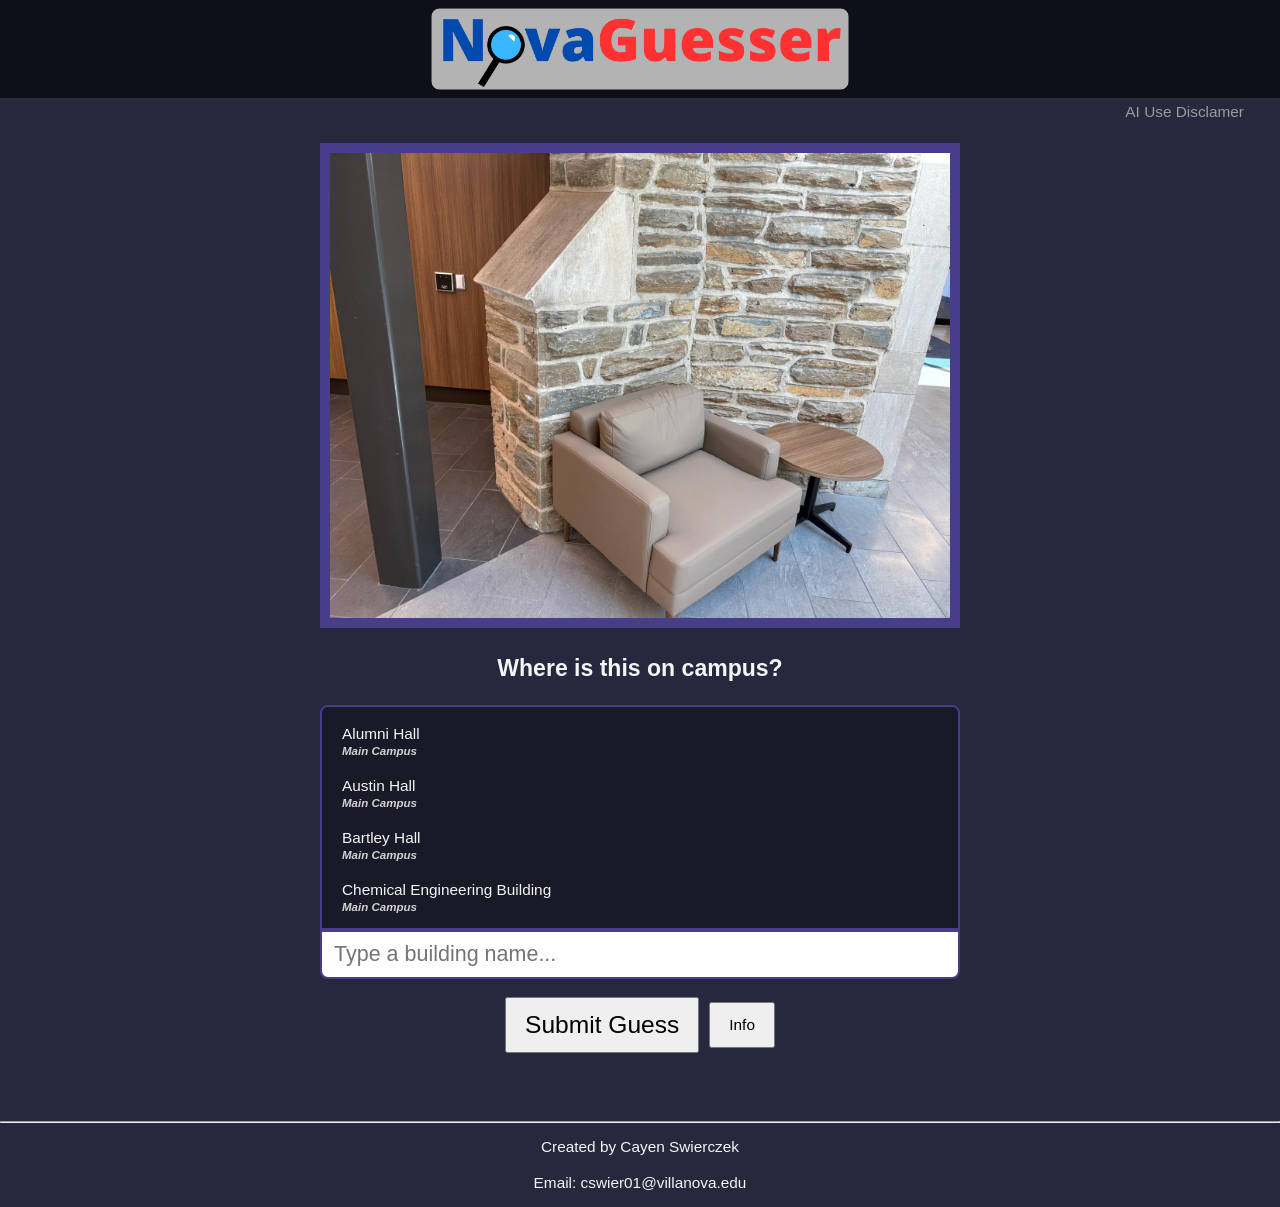
==== commit 8386c089: "Update index.html" ====
--- a/index.html
+++ b/index.html
@@ -21,7 +21,7 @@
 
             <!-- Here you change one thing -->
             
-            <img src="Day82.jpg" alt="Picture of a spot on Villanova's campus" id = "place" title="Daily Photo" loading="lazy">
+            <img src="Day83.jpg" alt="Picture of a spot on Villanova's campus" id = "place" title="Daily Photo" loading="lazy">
             <h3>Where is this on campus?</h3>
 
             <div class="guess-picker">
@@ -179,8 +179,8 @@
              <!-- Here you change two things -->
             
             <script>
-                let correct = "Finneran Pavilion"
-                let day = "82"
+                let correct = "Cascia Hall Student Center"
+                let day = "83"
                 const guessSearch = document.querySelector("#guessSearch")
                 const guessOptions = document.querySelector("#guessOptions")
                 const guess = document.querySelector("#guess")
